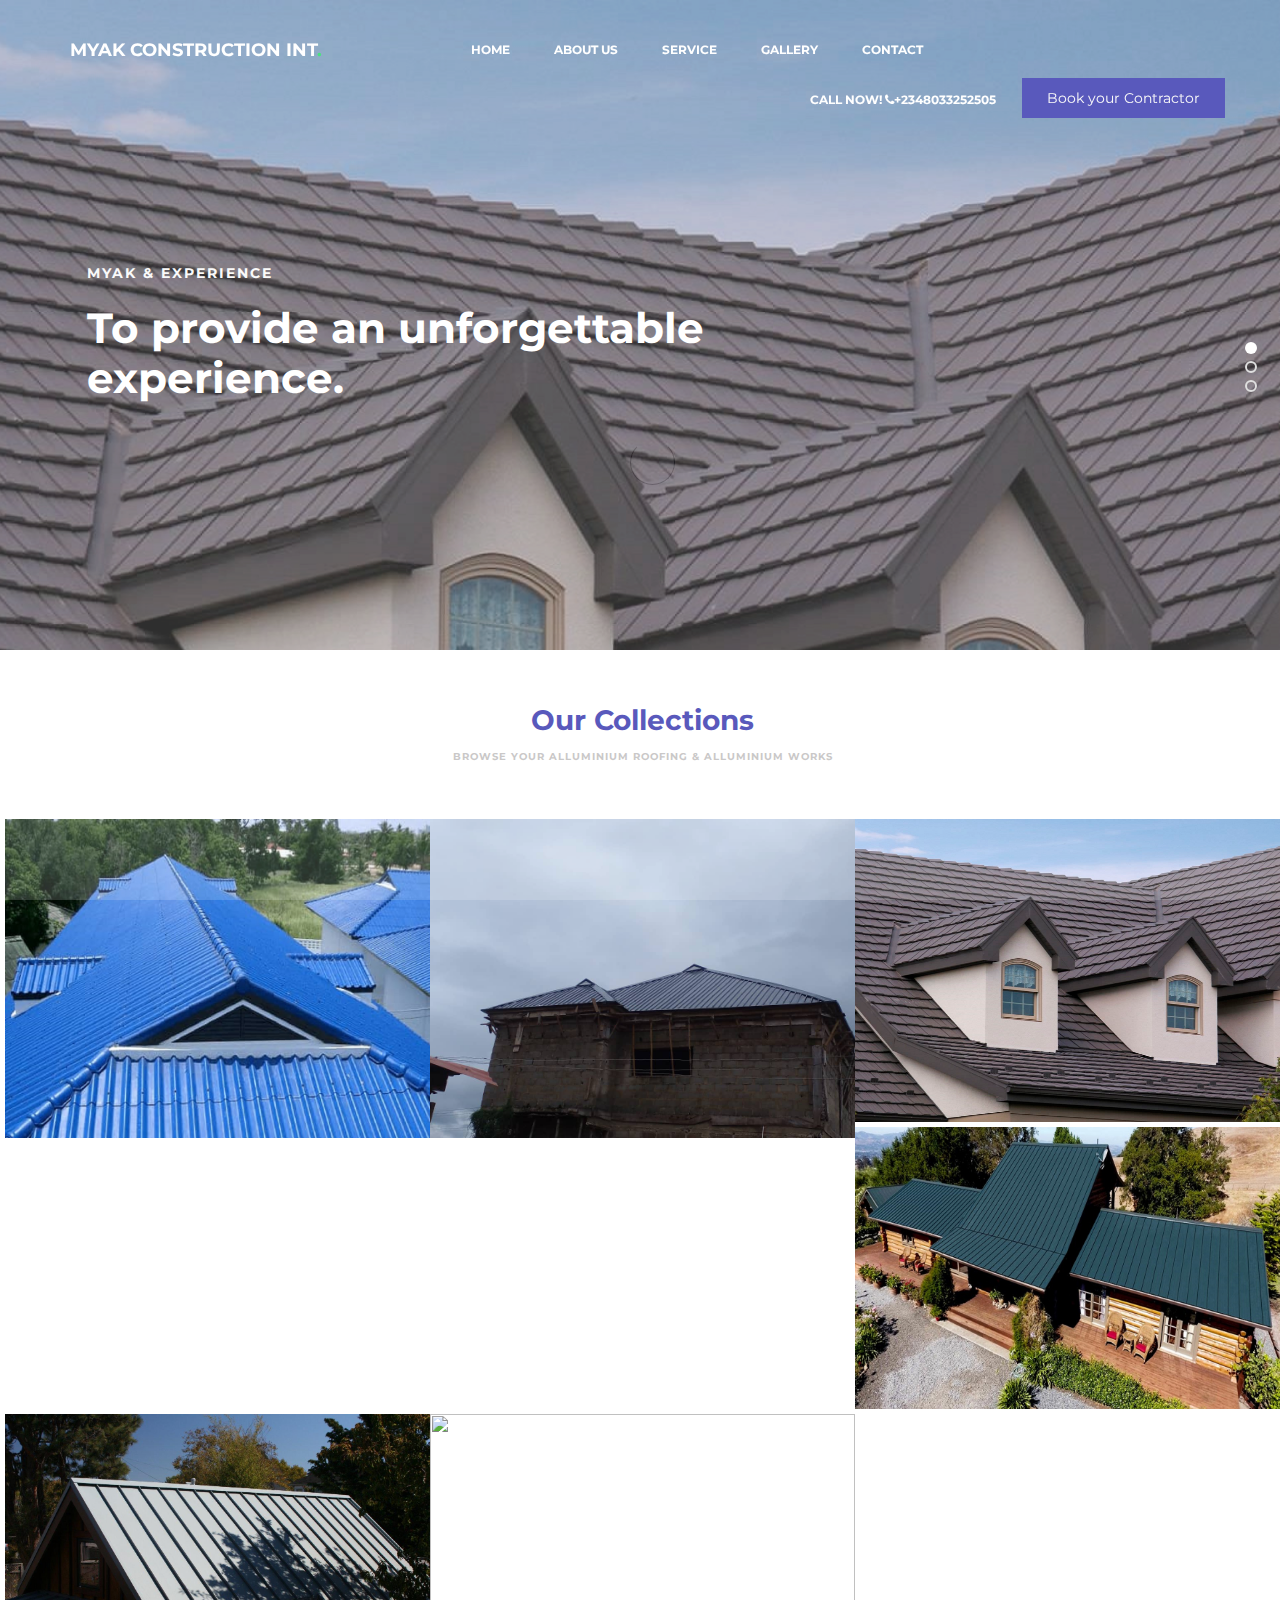
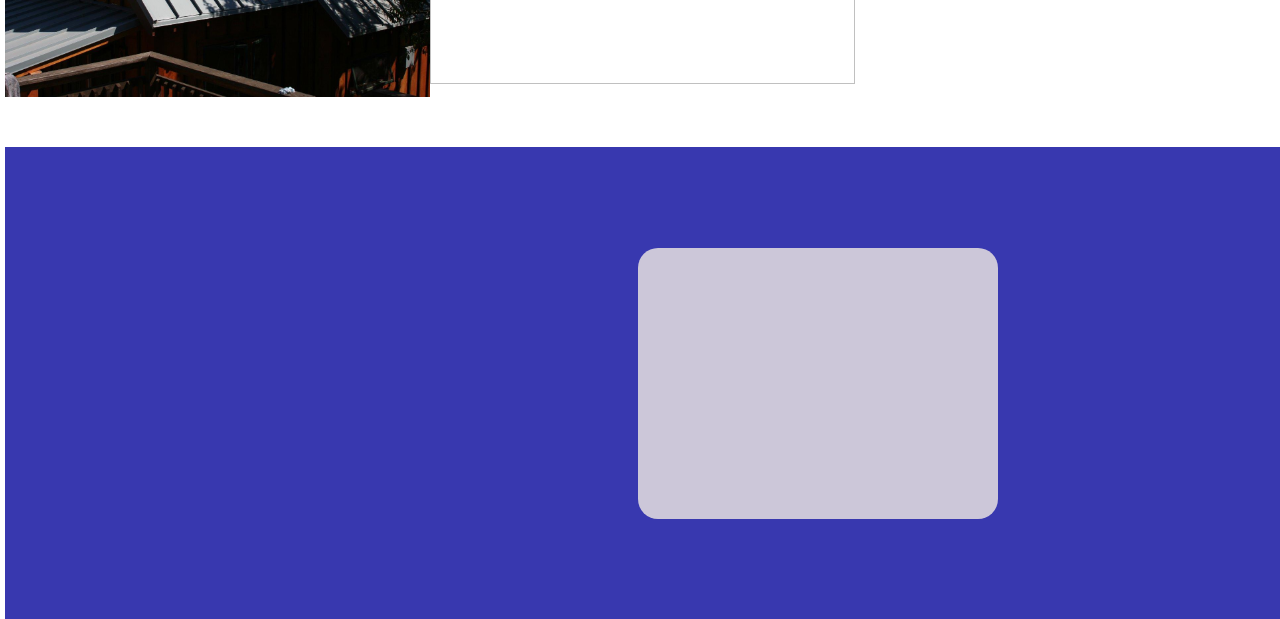
==== MYAK/allum roof.html @ 4c897f41 "Add files via upload" ====
<!DOCTYPE html>
<html lang="en">
<link rel="shortcut icon" href="favicon.png" type="image/x-icon">
<head>

     <title>MYAK CONSTRUCTIONS</title>

     <meta charset="UTF-8">
     <meta http-equiv="X-UA-Compatible" content="IE=Edge">
     <meta name="description" content="">
     <meta name="keywords" content="">
     <meta name="author" content="">
     <meta name="viewport" content="width=device-width, initial-scale=1, maximum-scale=1">

     <link rel="stylesheet" href="css/bootstrap.min.css">
     <link rel="stylesheet" href="css/font-awesome.min.css">
     <link rel="stylesheet" href="css/animate.css">
     <link rel="stylesheet" href="css/owl.carousel.css">
     <link rel="stylesheet" href="css/owl.theme.default.min.css">
     <link rel="stylesheet" href="css/magnific-popup.css">

     <!-- MAIN CSS -->
     <link rel="stylesheet" href="css/allum roof.css">

</head>
<body>

     <!-- PRE LOADER -->
     <section class="preloader">
          <div class="spinner">

               <span class="spinner-rotate"></span>
               
          </div>
     </section>


     <!-- MENU -->
     <section class="navbar custom-navbar navbar-fixed-top" role="navigation">
          <div class="container">

               <div class="navbar-header">
                    <button class="navbar-toggle" data-toggle="collapse" data-target=".navbar-collapse">
                         <span class="icon icon-bar"></span>
                         <span class="icon icon-bar"></span>
                         <span class="icon icon-bar"></span>
                    </button>

                    <!-- lOGO TEXT HERE -->
                    <a href="index.html" class="navbar-brand">MYAK CONSTRUCTION INT<span>.</span></a>
               </div>

               <!-- MENU LINKS -->
               <div class="collapse navbar-collapse">
                    <ul class="nav navbar-nav navbar-nav-first">
                         <li><a href="index.html" class="smoothScroll">Home</a></li>
                         <li><a href="index.html#about" class="smoothScroll">About Us</a></li>
                         <li class="menu-wrap smoothScroll">
                              <ul class="menu">
                                  <li class="menu-item">
                                   <a href="#">Service</a>
                                      <ul class="drop-menu">
                                          <li class="drop-menu-item">
                                              <a href="allum roof.html" class="air">Alluminium Roofing</a>
                                          </li>
                                          <li class="drop-menu-item">
                                              <a href="gerr roof.html" class="air">Gerrard Roofing</a>
                                          </li>
                                          <li class="drop-menu-item">
                                              <a href="roof gut.html" class="air">PVC Roof Gutter</a>
                                          </li>
                                          <li class="drop-menu-item">
                                             <a href="allum win.html" class="air">Alluminium Windows</a>
                                         </li>
                                         <li class="drop-menu-item">
                                             <a href="tiling.html" class="air">Tiling</a>
                                         </li>
                                         <li class="drop-menu-item">
                                             <a href="pop.html" class="air">P.O.P</a>
                                         </li>
                                      </ul>
                                  </li>
                              </ul>
                         </li>
                         <li><a href="#menu" class="smoothScroll">Gallery</a></li>
                         <li><a href="index.html#contact" class="smoothScroll">Contact</a></li>
                    </ul>

                    <ul class="nav navbar-nav navbar-right">
                         <li><a href="#">Call Now! <i class="fa fa-phone"></i>+2348033252505</a></li>
                         <a href="#footer" class="section-btn">Book your Contractor</a>
                    </ul>
               </div>

          </div>
     </section>


     <!-- HOME -->
     <section id="home" class="slider" data-stellar-background-ratio="0.5">
          <div class="row">

                    <div class="owl-carousel owl-theme">
                         <div class="item item-first">
                              <div class="caption">
                                   <div class="container">
                                        <div class="col-md-8 col-sm-12">
                                             <h3>MYAK &amp; Experience</h3>
                                             <h1>To provide an unforgettable experience.</h1>
                                             <!-- <a href="#team" class="section-btn btn btn-default smoothScroll"></a> -->
                                        </div>
                                   </div>
                              </div>
                         </div>

                         <div class="item item-second">
                              <div class="caption">
                                   <div class="container">
                                        <div class="col-md-8 col-sm-12">
                                             <h3>Your Perfect Roofing</h3>
                                             <h1>The best collection of Alluminium here</h1>
                                             <!-- <a href="#menu" class="section-btn btn btn-default smoothScroll">Discover Comfort</a> -->
                                        </div>
                                   </div>
                              </div>
                         </div>

                         <div class="item item-third">
                              <div class="caption">
                                   <div class="container">
                                        <div class="col-md-8 col-sm-12">
                                             <h3>New Alluminium Roofing in Town</h3>
                                             <h1>Enjoy our special Collections</h1>
                                             <a href="#menu" class="section-btn btn btn-default smoothScroll">Collections</a>
                                        </div>
                                   </div>
                              </div>
                         </div>
                    </div>

          </div>
     </section>


     <!-- ABOUT -->
     <!-- <section id="about" data-stellar-background-ratio="0.5">
          <div class="container">
               <div class="row">

                    <div class="col-md-6 col-sm-12">
                         <div class="about-info">
                              <div class="section-title wow fadeInUp" data-wow-delay="0.2s">
                                   <h4>Read our story</h4>
                                   <h2>We've proven capability and expertise since 2001</h2>
                              </div>

                              <div class="wow fadeInUp" data-wow-delay="0.4s">
                                   <p>Myak Construction core operational interest and competence are<br>
                                        -Building <br>
                                        -Roofing (Gerrard stone coated roof tiles and longspan Aluminium roofing) <br>
                                        -Wood work and Steel trusses <br>
                                        -Concrete facial and other forms of construction support services
                                   </p>
                                   <p>We have proven capability and expertise to completely co-ordinate and manage projects for private and public sectors since 2001.
                                   </p>
                                   <p>We are registered and licensed to operate in Nigeria to carry out Building construction, Civil Engineering and Construction Support services.
                                   </p>
                                   <p>Our vision is to achieve unhindered growth by meeting customers need in every respect  </p>
                                   <p>We are committed to timely completion and customer satisfaction</p>
                              </div>
                         </div>
                    </div>

                    <div class="col-md-6 col-sm-12">
                         <div class="wow fadeInUp about-image" data-wow-delay="0.6s">
                              <img src="resource/ceo.png" class="img-responsive" alt="">
                              <p>C.E.O</p>
                         </div>
                    </div>
                    
               </div>
          </div>
     </section> -->


     <!-- TEAM -->
     <!-- <section id="team" data-stellar-background-ratio="0.5" style="margin-bottom: -10rem;">
          <div class="container">
               <div class="row">

                    <div class="col-md-12 col-sm-12">
                         <div class="section-title wow fadeInUp" data-wow-delay="0.1s">
                              <h2>Why should you choose our product?</h2><hr> -->
                              <!-- <h4>They are Creative &amp; Humble</h4> -->
                         <!-- </div>
                    </div>

                    <div class="col-md-4 col-sm-4">
                         <div class="team-thumb wow fadeInUp" data-wow-delay="0.2s">
                              <img src="resource/s&w shind.jpg" class="img-responsive" alt="">
                                   <div class="team-hover">
                                        <div class="team-item">
                                             <h4 style="font-size: 4rem;">Best Quality</h4>
                                             <hr><h4>We always prioritize customer satisfaction over everything</h4>  -->
                                             <!-- <ul class="social-icon">
                                                  <li><a href="#" class="fa fa-instagram"></a></li>
                                                  <li><a href="#" class="fa fa-envelope-o"></a></li>
                                             </ul> -->
                                        <!-- </div>
                                   </div>
                         </div>
                         <div class="team-info">
                              <h3 style="color: blue;">Gerrard Roof (Shingles)</h3>
                             
                         </div>
                    </div>

                    <div class="col-md-4 col-sm-4">
                         <div class="team-thumb wow fadeInUp" data-wow-delay="0.4s">
                              <img src="resource/tile1.jpg" class="img-responsive" alt="">
                                   <div class="team-hover">
                                        <div class="team-item">
                                             <h4 style="font-size: 4rem;">International Standard</h4>
                                             <hr><h4>We already have international standards, and we often import abroad.</h4> -->
                                             <!-- <ul class="social-icon">
                                                  <li><a href="#" class="fa fa-instagram"></a></li>
                                                  <li><a href="#" class="fa fa-envelope-o"></a></li>
                                             </ul> -->
                                        <!-- </div>
                                   </div>
                         </div>
                         <div class="team-info">
                              <h3 style="color: blue;">Floor Tiles</h3>
                            
                         </div>
                    </div>

                    <div class="col-md-4 col-sm-4" >
                         <div class="team-thumb wow fadeInUp" data-wow-delay="0.6s">
                              <img src="resource/allum2.jpg" class="img-responsive" alt="">
                                   <div class="team-hover">
                                        <div class="team-item">
                                             <h4 style="font-size: 4rem;">Long Warranty</h4>
                                             <hr><h4>All the products we provide have a long Warranty up to 2-3 years</h4> -->
                                             <!-- <ul class="social-icon">
                                                  <li><a href="#" class="fa fa-instagram"></a></li>
                                                  <li><a href="#" class="fa fa-envelope-o"></a></li>
                                             </ul> -->
                                        </div>
                                   </div>
                         <!-- </div>
                         <div class="team-info">
                              <h3 style="color: blue;">Alluminium</h3>
                              
                         </div>
                    </div>
                    
               </div>
          </div>
     </section>
     <section id="team" data-stellar-background-ratio="0.5" style="margin-top: -10rem; ">
          <div class="container">
               <div class="row">

                    <div class="col-md-4 col-sm-4">
                         <div class="team-thumb wow fadeInUp" data-wow-delay="0.2s">
                              <img src="resource/allum roof1.jpg" class="img-responsive" alt="">
                                   <div class="team-hover">
                                        <div class="team-item">
                                             <h4 style="font-size: 4rem;">Best Quality</h4>
                                             <hr><h4>We always prioritize customer satisfaction over everything</h4>  -->
                                             <!-- <ul class="social-icon">
                                                  <li><a href="#" class="fa fa-instagram"></a></li>
                                                  <li><a href="#" class="fa fa-envelope-o"></a></li>
                                             </ul> -->
                                        <!-- </div>
                                   </div>
                         </div>
                         <div class="team-info">
                              <h3 style="color: blue;">Alluminium Roof</h3>
                        
                         </div>
                    </div>

                    <div class="col-md-4 col-sm-4">
                         <div class="team-thumb wow fadeInUp" data-wow-delay="0.4s">
                              <img src="resource/roof gut.jpg" class="img-responsive" alt="">
                                   <div class="team-hover">
                                        <div class="team-item">
                                             <h4 style="font-size: 4rem;">International Standard</h4>
                                             <hr><h4>We already have international standards, and we often import abroad.</h4> -->
                                             <!-- <ul class="social-icon">
                                                  <li><a href="#" class="fa fa-instagram"></a></li>
                                                  <li><a href="#" class="fa fa-envelope-o"></a></li>
                                             </ul> -->
                                        <!-- </div>
                                   </div>
                         </div>
                         <div class="team-info">
                              <h3 style="color: blue;">PVC Roof Gutter</h3>
                            
                         </div>
                    </div>

                    <div class="col-md-4 col-sm-4">
                         <div class="team-thumb wow fadeInUp" data-wow-delay="0.6s">
                              <img src="resource/pop.jpg" class="img-responsive" alt="">
                                   <div class="team-hover">
                                        <div class="team-item">
                                             <h4 style="font-size: 4rem;">Long Warranty</h4>
                                             <hr><h4>All the products we provide have a long Warranty up to 2-3 years</h4> -->
                                             <!-- <ul class="social-icon">
                                                  <li><a href="#" class="fa fa-instagram"></a></li>
                                                  <li><a href="#" class="fa fa-envelope-o"></a></li>
                                             </ul> -->
                                        <!-- </div>
                                   </div>
                         </div>
                         <div class="team-info">
                              <h3 style="color: blue;">P.O.P</h3>
                              
                         </div>
                    </div>
                    
               </div>
          </div>
     </section> -->


     <!-- MENU-->
     <section id="menu" data-stellar-background-ratio="0.5" style="margin-top: -5rem; margin-bottom: 5rem;">
          <div class="container">
               <div class="row">

                    <div class="col-md-12 col-sm-12">
                         <div class="section-title wow fadeInUp" data-wow-delay="0.1s">
                              <h2>Our Collections</h2>
                              <h4>Browse your Alluminium Roofing &amp; Alluminium works</h4>
                         </div>
                    </div>

                    <div class="col-md-4 col-sm-6" style="margin-top: 0.5rem;">
                         <!-- MENU THUMB -->
                         <div class="menu-thumb">
                              <a href="resource/allum12.jpg" class="image-popup" title="">
                                   <img src="resource/allum12.jpg" class="img-responsive" alt="Roof">

                                   <div class="menu-info">
                                        <div class="menu-item">
                                             <h3>Roofing</h3>
                                             <p>Any kind of roofing</p>
                                        </div>
                                        
                                   </div>
                              </a>
                         </div>
                    </div>

                    <div class="col-md-4 col-sm-6" style="margin-top: 0.5rem;">
                         <!-- MENU THUMB -->
                         <div class="menu-thumb">
                              <a href="resource/allum roof.jpg" class="image-popup" title="Alluminium Roof">
                                   <img src="resource/allum roof.jpg" class="img-responsive" alt="">

                                   <div class="menu-info">
                                        <div class="menu-item">
                                             <h3>Alluminium Roofing</h3>
                                             <p>All kinds of alluminium roofing</p>
                                        </div>
                                        
                                   </div>
                              </a>
                         </div>
                    </div>

                    <div class="col-md-4 col-sm-6" style="margin-top: 0.5rem;">
                         <!-- MENU THUMB -->
                         <div class="menu-thumb">
                              <a href="resource/all 02.jpg" class="image-popup" title="Alluminiun">
                                   <img src="resource/all 02.jpg" class="img-responsive" alt="" style="height: 30.3rem;">

                                   <div class="menu-info">
                                        <div class="menu-item">
                                             <h3>Alluminium Roofing</h3>
                                             <p>All kinds of Alluminium Roof</p>
                                        </div>
                                        
                                   </div>
                              </a>
                         </div>
                    </div>

                    <div class="col-md-4 col-sm-6"style="margin-top: 0.5rem;">
                         <!-- MENU THUMB -->
                         <div class="menu-thumb">
                              <a href="resource/Wedge roofing.jpg" class="image-popup" title="Roofing">
                                   <img src="resource/Wedge roofing.jpg" class="img-responsive" alt="">

                                   <div class="menu-info">
                                        <div class="menu-item">
                                             <h3>Alluminiun Wedge Roofing</h3>
                                             <p>All kinds of Alluminium Roofing</p>
                                        </div>
                                        
                                   </div>
                              </a>
                         </div>
                    </div>

                    <div class="col-md-4 col-sm-6" style="margin-top: 0.5rem;">
                         <!-- MENU THUMB -->
                         <div class="menu-thumb">
                              <a href="resource/allum7.jpg" class="image-popup" title="Alluminium Roof">
                                   <img src="resource/allum7.jpg" class="img-responsive" alt="">

                                   <div class="menu-info">
                                        <div class="menu-item">
                                             <h3>Alluminium Roof</h3>
                                             <p>Customised Designs of Alluminium Roof</p>
                                        </div>
                                       
                                   </div>
                              </a>
                         </div>
                    </div>

                    <div class="col-md-4 col-sm-6" style="margin-top: 0.5rem;">
                         <!-- MENU THUMB -->
                         <div class="menu-thumb">
                              <a href="resource/allum 87.jpg" class="image-popup" title="Alluminium">
                                   <img src="resource/allum 87.jpg" class="img-responsive" alt="" style="height: 27rem;">

                                   <div class="menu-info">
                                        <div class="menu-item">
                                             <h3>Alluminium Roofing</h3>
                                             <p>Every thing for your Comfort and Looks</p>
                                        </div>
                                       
                                   </div>
                              </a>
                         </div>
                    </div>


               </div>
          </div>
     </section>


     <!-- TESTIMONIAL -->
     <!-- <section id="testimonial" data-stellar-background-ratio="0.5">
          <div class="overlay"></div>
          <div class="container">
               <div class="row">

                    <div class="col-md-12 col-sm-12">
                         <div class="section-title wow fadeInUp" data-wow-delay="0.1s">
                              <h2>Testimonials</h2>
                         </div>
                    </div>  

                    <div class="col-md-offset-2 col-md-8 col-sm-12">
                         <div class="owl-carousel owl-theme">
                              <div class="item">
                                   <p>The Variants that were available in the local brand store was fabulous and the 
                                        colours were heart-warming. Loved the shopping experience.</p>
                                        <div class="tst-author">
                                             <h4>Abhinash Davidson</h4>
                                             <span>Bhubaneshwar, India</span>
                                        </div>
                              </div>

                              <div class="item">
                                   <p>The texture combo on the Dining Collection are just WOW! Loved the Glossy B&W Finish..</p>
                                        <div class="tst-author">
                                             <h4>Abhishek Bhanja</h4>
                                             <span>Mumbai, India</span>
                                        </div>
                              </div>

                              <div class="item">
                                   <p>The imported classical designs were so much affordable that I almost forgot the section of Indian 
                                        Asthetics. Visiting the store is a must for me while buying furnitures.</p>
                                        <div class="tst-author">
                                             <h4>Shantanu Kumar</h4>
                                             <span>Chennai, India</span>
                                        </div>
                              </div>

                         </div>
                    </div>

               </div>
          </div>
     </section>   -->


     <!-- CONTACT -->
     <!-- <section id="contact" data-stellar-background-ratio="0.5">
          <div class="container">
               <div class="row"> -->
	<!-- How to change your own map point
            1. Go to Google Maps
            2. Click on your location point
            3. Click "Share" and choose "Embed map" tab
            4. Copy only URL and paste it within the src="" field below
	-->
                    <!-- <div class="wow fadeInUp col-md-6 col-sm-12" data-wow-delay="0.4s">
                         <div id="google-map">
                              <div class="mapouter"><div class="gmap_canvas" style="border-radius: 2rem;"><iframe class="gmap_iframe" width="100%" frameborder="0" border-radius="2rem" scrolling="no" marginheight="0" marginwidth="0" src="https://maps.google.com/maps?width=600&amp;height=400&amp;hl=en&amp;q=No 72 Ologun Eru road. Beside Tundson Filling Station.  Ologun Eru, Ibadan&amp;t=p&amp;z=14&amp;ie=UTF8&amp;iwloc=B&amp;output=embed"></iframe><a href="https://connectionsgame.org/">Connections NYT</a></div><style>.mapouter{position:relative;text-align:right;width:100%;height:400px;}.gmap_canvas {overflow:hidden;background:none!important;width:100%;height:400px;}.gmap_iframe {height:400px!important;}</style></div>
                         </div>
                    </div>    

                    <div class="col-md-6 col-sm-12">

                         <div class="col-md-12 col-sm-12">
                              <div class="section-title wow fadeInUp" data-wow-delay="0.1s">
                                   <h2>Contact Us</h2>
                              </div>
                         </div> -->

                         <!-- CONTACT FORM -->
                         <!-- <form action="#" method="post" class="wow fadeInUp" id="contact-form" role="form" data-wow-delay="0.8s"> -->

                              <!-- IF MAIL SENT SUCCESSFUL  // connect this with custom JS -->
                              <!-- <h6 class="text-success">Your message has been sent successfully.</h6> -->
                              
                              <!-- IF MAIL NOT SENT -->
                              <!-- <h6 class="text-danger">E-mail must be valid and message must be longer than 1 character.</h6> -->

                              <!-- <div class="col-md-6 col-sm-6">
                                   <input type="text" class="form-control" id="cf-name" name="name" placeholder="Full name">
                              </div> -->

                              <!-- <div class="col-md-6 col-sm-6">
                                   <input type="email" class="form-control" id="cf-email" name="email" placeholder="Email address">
                              </div> -->

                              <!-- <div class="col-md-12 col-sm-12">
                                   <input type="text" class="form-control" id="cf-subject" name="subject" placeholder="Subject">

                                   <textarea class="form-control" rows="6" id="cf-message" name="message" placeholder="Tell about your project"></textarea>

                                   <button type="submit" class="form-control" id="cf-submit" name="submit" style="background-color: blue;">Send Message</button>
                              </div>
                         </form>
                    </div> -->

               <!-- </div>
          </div>
     </section>           -->


     <!-- FOOTER -->
     <footer id="footer" data-stellar-background-ratio="0.5">
          <div class="container">
               <div class="row">

                    <div class="col-md-3 col-sm-8">
                         <div class="footer-info">
                              <div class="section-title">
                                   <h2 class="wow fadeInUp" data-wow-delay="0.2s" style="color: white;">Find us</h2>
                              </div>
                              <address class="wow fadeInUp" data-wow-delay="0.4s" style="color: white;">
                                   <p style="color: white; font-size: 1.5rem;">myakconstruction01@gmail.com<br>No 72 Ologun Eru road.
                                        Beside Tundson Filling Station. 
                                        Ologun Eru, Ibadan<br>Nigeria</p>
                              </address>
                         </div>
                    </div>

                    <div class="col-md-3 col-sm-8">
                         <div class="footer-info">
                              <div class="section-title">
                                   <h2 class="wow fadeInUp" data-wow-delay="0.2s" style="color: white;">Reservation</h2>
                              </div>
                              <address class="wow fadeInUp" data-wow-delay="0.4s" style="color: white;">
                                   <p style="color: white; font-size: 1.5rem;">+234-803-325-505</p>
                                   
                              </address>
                         </div>
                    </div>

                    <div class="col-md-4 col-sm-8">
                         <div class="footer-info footer-open-hour">
                              <div class="section-title">
                                   <h2 class="wow fadeInUp" data-wow-delay="0.2s">Open Hours</h2>
                              </div>
                              <div class="wow fadeInUp" data-wow-delay="0.4s">
                                   <p>Monday: Closed</p>
                                   <div>
                                        <strong>Monday to Friday</strong>
                                        <p>10:00 AM - 5:00 PM</p>
                                   </div>
                                   <div>
                                        <strong>Saturday - Sunday</strong>
                                        <p>11:00 AM - 5:00 PM</p>
                                   </div>
                              </div>
                         </div>
                    </div>

                    <div class="col-md-2 col-sm-4">
                         <ul class="wow fadeInUp social-icon" data-wow-delay="0.4s">
                              <li><a href="#" class="fa fa-facebook" attr="facebook icon" style="color: white;"></a></li>
                              <li><a href="#" class="fa fa-twitter" style="color: white;"></a></li>
                              <li><a href="#" class="fa fa-instagram" style="color: white;"></a></li>
                              <li><a href="myakconstruction01@gmail.com" class="fa fa-google" style="color: white;"></a></li>
                         </ul>

                         <div class="wow fadeInUp copyright-text" data-wow-delay="0.8s" style="color: white;"> 
                              <p style="color: white; font-size: 1.5rem;"><br>Copyright &copy; 2023 <br> MYAK. <br>All rights reserved.
                                   <br><br>Made with Love by
                                   <a class="copyright-text" href="https://github.com/yungzfrosh" style="color: white; font-size: 1.5rem;">Knight_Web</a>.</p>
                         </div>
                    </div>
                    
               </div>
          </div>
     </footer>

     <!-- SCRIPTS -->
     <script src="js/jquery.js"></script>
     <script src="js/bootstrap.min.js"></script>
     <script src="js/jquery.stellar.min.js"></script>
     <script src="js/wow.min.js"></script>
     <script src="js/owl.carousel.min.js"></script>
     <script src="js/jquery.magnific-popup.min.js"></script>
     <script src="js/smoothscroll.js"></script>
     <script src="js/custom.js"></script>

</body>
</html>
---- MYAK/css/allum roof.css ----
@import url('https://fonts.googleapis.com/css?family=Montserrat:400,700');

body {
  background: #ffffff;
  font-family: 'Montserrat', sans-serif;
  overflow-x: hidden;
  padding-left: 0.5rem;
}



/*---------------------------------------
   TYPOGRAPHY              
-----------------------------------------*/

h1,h2,h3,h4,h5,h6 {
  font-weight: bold;
  line-height: inherit;
}
hr{
  background-color: rgb(56, 56, 175);
  height: 0.2rem;
  margin-top: -0.5rem;
  width: 22rem;
}

h1 {
  color: #252525;
  font-size: 3em;
  line-height: 50px;
}

h2 {
  color: rgb(56, 56, 175);
  font-size: 2em;
  padding-bottom: 10px;
}

h3 {
  font-size: 1.5em;
  margin-bottom: 0;
}

h3,
h3 a {
  color: #454545;
}

p {
  color: #757575;
  font-size: 14px;
  font-weight: normal;
  line-height: 24px;
}



/*---------------------------------------
   GENERAL               
-----------------------------------------*/

html{
  -webkit-font-smoothing: antialiased;
}

a {
  color: #252525;
  -webkit-transition: 0.5s;
  transition: 0.5s;
  text-decoration: none !important;
}

a:hover, a:active, a:focus {
  color: #ce3232;
  outline: none;
}

::-webkit-scrollbar{
  width: 8px;
  height: 8px;
}

::-webkit-scrollbar-thumb {
  cursor: pointer;
  background: #000000;
}

.section-title {
  padding-bottom: 40px;
}

.section-title h2 {
  margin: 0;
}

.section-title h4 {
  color: #bfbdbd;
  font-size: 10px;
  letter-spacing: 1px;
  text-transform: uppercase;
  margin-top: 0;
}

.overlay {
  background: rgba(0,0,0,0.5);
  position: absolute;
  top: 0;
  right: 0;
  bottom: 0;
  left: 0;
  width: 100%;
  height: 100%;
}

section {
  position: relative;
  padding: 100px 0;
}

#team, 
#menu,
#testimonial {
  text-align: center;
}

.about-image img,
.team-thumb img {
  width: 100%;
  margin-left: 5rem;
  margin-top: -10rem;
}

#google-map iframe {
  border: 0;
  width: 100%;
  height: 390px;
}
.menu, .drop-menu {
  list-style-type: none;
  padding: 0;
  margin: 0;
}

.menu-item {
  display: inline-block;
  padding-top: 1rem;
  position: relative;
}

.menu-item a {
  text-decoration: none;
  padding: 6px 10px;
  color: #fff;
  display: block;
}

.drop-menu {
  display: none;
  position: absolute;
  min-width: 100px;
  box-shadow: 0 2px 5px 0 rgba(0,0,0,.16), 0 2px 10px 0 rgba(0,0,0,.12);
}

.drop-menu-item {
  width: 100%;
}

/* .drop-menu-item:hover {
  background-color: #eee;
} */

.drop-menu-item a {
  color: #555;
}

.menu-item:hover .drop-menu {
  display: block;
}

/*---------------------------------------
   BUTTONS               
-----------------------------------------*/

.section-btn {
  background: rgb(56, 56, 175);
  border-radius: 0;
  border: 0;
  color: #f9f9f9;
  font-size: inherit;
  font-weight: normal;
  padding: 10px 25px;
  transition: 0.5s 0.2s;
}



/*---------------------------------------
     PRE LOADER              
-----------------------------------------*/

.preloader {
  position: fixed;
  top: 0;
  left: 0;
  width: 100%;
  height: 100%;
  z-index: 99999;
  display: flex;
  flex-flow: row nowrap;
  justify-content: center;
  align-items: center;
  background: none repeat scroll 0 0 #ffffff;
}

.spinner {
  border: 1px solid transparent;
  border-radius: 3px;
  position: relative;
}

.spinner:before {
  content: '';
  box-sizing: border-box;
  position: absolute;
  top: 50%;
  left: 50%;
  width: 45px;
  height: 45px;
  margin-top: -10px;
  margin-left: -10px;
  border-radius: 50%;
  border: 1px solid #575757;
  border-top-color: #ffffff;
  animation: spinner .9s linear infinite;
}

@-webkit-@keyframes spinner {
  to {transform: rotate(360deg);}
}

@keyframes spinner {
  to {transform: rotate(360deg);}
}




/*---------------------------------------
    MENU              
-----------------------------------------*/

.custom-navbar {
  border: none;
  margin-bottom: 0;
  padding: 25px 0;
}

.custom-navbar .navbar-brand {
  color: #ffffff;
  font-size: 18px;
  font-weight: bold;
}

.custom-navbar .navbar-brand span {
  color: rgb(38, 219, 101);
}

.top-nav-collapse {
  background: #ffffff;
}

.custom-navbar .navbar-nav.navbar-nav-first {
  margin-left: 8em;
}

.custom-navbar .navbar-nav.navbar-right li a {
  padding-right: 12px;
  padding-left: 12px;
}

.custom-navbar .navbar-nav.navbar-right .section-btn {
  display: inline-block;
  margin: 0.2em 0 0 1em;
}

.custom-navbar .navbar-nav.navbar-right .section-btn:hover {
  background: rgb(38, 219, 101);
  color: #ffffff;
}

.custom-navbar .navbar-nav.navbar-right .section-btn:focus {
  color: #ffffff;
}

.custom-navbar .navbar-nav.navbar-right .section-btn a {
  padding: 10px 25px;
}

.custom-navbar .nav .section-btn a:hover {
  color: #ffffff;
}

.custom-navbar .nav li a {
  font-size: 12px;
  font-weight: bold;
  color: #ffffff;
  padding-right: 22px;
  padding-left: 22px;
  text-transform: uppercase;
}

.custom-navbar .nav li a:hover {
  background: transparent;
  color:rgb(56, 56, 175);
}

.custom-navbar .navbar-nav > li > a:hover,
.custom-navbar .navbar-nav > li > a:focus {
  background-color: transparent;
}

.custom-navbar .nav li.active > a {
  background-color: transparent;
  color: rgb(38, 219, 101);
}

.custom-navbar .navbar-toggle {
  border: none;
  padding-top: 10px;
}

.custom-navbar .navbar-toggle {
  background-color: transparent;
}

.custom-navbar .navbar-toggle .icon-bar {
  background: #252525;
  border-color: transparent;
}

@media(min-width:768px) {
  .custom-navbar {
    border-bottom: 0;
    background: 0 0; 
  }

  .custom-navbar.top-nav-collapse {
    background: #ffffff;
    -webkit-box-shadow: 0 1px 30px rgba(0, 0, 0, 0.1);
    -moz-box-shadow: 0 1px 30px rgba(0, 0, 0, 0.1);
    box-shadow: 0 1px 30px rgba(0, 0, 0, 0.1);
    padding: 12px 0;
  }

  .top-nav-collapse .navbar-brand {
    color:rgb(56, 56, 175);
  }

  .top-nav-collapse .nav li a {
    color: #575757;
  }
  .top-nav-collapse .nav li .air{
    color: rgb(56, 56, 175);
  }

  .top-nav-collapse .nav .section-btn a {
    color: #ffffff;
  }
}



/*---------------------------------------
    HOME              
-----------------------------------------*/

#home {
  padding: 0;
}

#home h1 {
  color: #ffffff;
  padding-bottom: 30px;
}

#home h3 {
  color: #f9f9f9;
  font-size: 14px;
  line-height: inherit;
  letter-spacing: 2px;
  text-transform: uppercase;
  margin: 0;
}

@media (min-width: 768px) {
  .slider .col-md-8 {
    padding-left: 0;
  }
}

.slider .owl-dots {
  position: absolute;
  top: 50%;
  right: 2em;
  justify-content: center;
}

.owl-theme .owl-dots .owl-dot {
  display: block;
}

.owl-theme .owl-dots .owl-dot span {
  width: 12px;
  height: 12px;
  margin: 7px 10px;
  border: 2px solid #d9d9d9;
  background: transparent;
  display: block;
  -webkit-backface-visibility: visible;
  transition: opacity 200ms ease;
  border-radius: 30px;
}

.owl-theme .owl-dots .owl-dot.active span, .owl-theme .owl-dots .owl-dot:hover span {
  background-color: #ffffff;
  border-color: transparent;
}

.slider .caption {
  display: flex;
  justify-content: center;
  flex-direction: column;
  text-align: left;
  background-color: rgba(20,20,20,0.2);
  height: 100%;
  color: #fff;
  cursor: e-resize;
  padding: 4em 0 0 2em;
}

.slider .item {
  background-position: inherit;
  background-repeat: no-repeat;
  background-attachment: local;
  background-size: cover;
  height: 650px;
}

.slider .item-first {
  background-image: url(../resource/all\ 02.jpg);
  background-size: cover;
}

.slider .item-second {
  background-image: url(../resource/alumm.jpg);
  
}

.slider .item-third {
  background-image: url(../resource/all.jpg);
}

.slider .item-second .section-btn {
  background: rgb(56, 56, 175);
}

.slider .item-second .section-btn:hover {
  background: #ffffff;
}

.slider .item-third .section-btn {
  background: transparent;
  border: 1px solid #ffffff;
}

.slider .item-third .section-btn:hover,
.slider .item-third .section-btn:focus {
  background: rgb(56, 56, 175);
  border-color: transparent;
  color: #ffffff;
}



/*---------------------------------------
    ABOUT              
-----------------------------------------*/

#about {
  padding-bottom: 0;
}

.about-info {
  padding: 0 6em 5em 0;
}

.about-info .section-title {
  padding-bottom: 20px;
}

.about-image {
  position: absolute;
}



/*---------------------------------------
    TEAM              
-----------------------------------------*/

#team {
  background: #f9f9f9;
}

.team-thumb {
  position: relative;
  overflow: hidden;
  cursor: pointer;
}

.team-info {
  padding: 10px 30px 20px 30px;
}

.team-thumb .team-hover {
  position: absolute;
  background: rgb(56, 56, 175);
  width: 100%;
  height: 100%;
  top: 0;
  right: 0;
  bottom: 0;
  left: 0;
  text-align: center;
  opacity: 0;
  transform: translateY(100%);
  transition: 0.5s 0.2s;
}

.team-thumb:hover .team-hover {
  opacity: 0.95;
  transition-delay: 0.3s;
  transform: translateY(0);
}

.team-thumb img {
  transition: 0.5s 0.2s;
}

.team-thumb:hover img {
  transform: scale(1.2);
}

.team-thumb .social-icon li a {
  background: #292929;
  border-radius: 100%;
  width: 50px;
  height: 50px;
  line-height: 50px;
  color: #d9d9d9;
  font-size: 20px;
  margin: 15px 5px 0 5px;
}

.team-thumb .team-item {
  position: absolute;
  top: 50%;
  left: 50%;
  -webkit-transform: translate(-50%,-50%);
  -moz-transform: translate(-50%,-50%);
  transform: translate(-50%,-50%);
}

.team-item h4 {
  color: #ffffff;
}

.team-info p {
  color: #bfbdbd;
  font-size: 12px;
  font-weight: bold;
  letter-spacing: 1px;
  text-transform: uppercase;
  margin-top: 5px;
}



/*---------------------------------------
   MENU              
-----------------------------------------*/

#menu {
  padding-bottom: 0;
}

#menu .container {
  width: 100%;
}

#menu .col-md-4 {
  margin: 0;
  padding: 0;
}

.menu-thumb img {
  width: 100%;
  transition: 0.5s;
}

.menu-thumb:hover img {
  transform: scale(1.15);
}

#menu .menu-thumb {
  overflow: hidden;
  position: relative;
  cursor: pointer;
  width: 100%;
}

.menu-thumb .menu-info {
  position: absolute;
  top: 60%;
  left: 0px;
  right: 0px;
  bottom: 0px;
  text-align: left;
  padding: 25px 30px;
  transition: 0.5s 0.2s;
}

.menu-info .menu-item {
  float: left;
}

.menu-info .menu-price {
  float: right;
}

.menu-info .menu-price span {
  font-size: 20px;
  font-weight: bold;
  line-height: normal;
  display: block;
  margin-top: 10px;
}

.menu-thumb .menu-info h3,
.menu-thumb .menu-info p,
.menu-thumb .menu-info span {
  transform: translateY(100%);
  opacity: 0;
  display: block;
  transition: 0.5s 0.2s;
  color: #ffffff;
  z-index: 2;
  position: relative;
}

.menu-thumb .menu-info h3 {
  margin-top: 0;
}

.menu-thumb .menu-info p {
  color: #d9d9d9;
  text-transform: uppercase;
  font-size: 10px;
  font-weight: bold;
  letter-spacing: 1px;
}

.menu-thumb:hover .menu-info h3,
.menu-thumb:hover .menu-info p,
.menu-thumb:hover .menu-info span {
  transform: translateY(0px);
  opacity: 1;
}

.menu-thumb:hover .menu-info {
  background: rgba(0,0,0,0.8);
}



/*---------------------------------
    CONTACT             
-----------------------------------------*/

#contact .section-title {
  padding-bottom: 0;
}

#contact .text-success,
#contact .text-danger {
  display: none;
}

#contact .form-control {
  background: transparent;
  border: 0;
  border-bottom: 1px solid #dddddd;
  border-radius: 0;
  box-shadow: none;
  font-size: 14px;
  font-weight: normal;
  margin-bottom: 15px;
  transition: all ease-in-out 0.4s;
}

#contact .form-control:hover,
#contact .form-control:focus {
  border-bottom-color: #c9c9c9;
}

#contact input {
  height: 55px;
}

#contact button#cf-submit {
  background: #ce3232;
  border-radius: 0;
  border: 0;
  color: #ffffff;
  font-weight: bold;
  height: 50px;
}

#contact button#cf-submit:hover {
  background: #292929;
  color: #ffffff;
}



/*---------------------------------------
   FOOTER              
-----------------------------------------*/

footer {
  border-top: 1px solid rgb(56, 56, 175);
  padding: 120px 0;
  padding-bottom: 80px;
  background-color: rgb(56, 56, 175);
}

footer .section-title {
  padding-bottom: 10px;
}

footer h2 {
  font-size: 20px;
}

footer a,
footer p {
  color: #909090;
}

footer strong {
  color: #d9d9d9;
}

footer address p {
  margin-bottom: 0;
}

.footer-info,
footer .social-icon {
  margin-top: 20px;
}

.footer-open-hour {
  background-color: white;
  background: url('../resource/all-in-one.png') center center no-repeat transparent;
  background-size: cover;
  border-radius: 20px;
  margin-top: 0;
  padding: 40px 0 40px 80px;
  overflow: hidden;
  position: relative;
  z-index: 22;
  right: 20px;
  bottom: 20px;
  
}

.footer-open-hour::after {
  background: rgba(230, 225, 225, 0.85);
  content: "";
  position: absolute;
  top: 0;
  right: 0;
  bottom: 0;
  left: 0;
  width: 100%;
  height: 100%;
  z-index: -2222;
}

.footer-open-hour h2 {
  color: rgb(56, 56, 175);
}

.footer-open-hour p {
  color: rgb(56, 56, 175);
}

.footer-open-hour strong {
  color: rgb(56, 56, 175);
}



/*---------------------------------------
   SOCIAL ICON              
-----------------------------------------*/

.social-icon {
  position: relative;
  padding: 0;
  margin: 0;
}

.social-icon li {
  display: inline-block;
  list-style: none;
  margin-bottom: 5px;
}

.social-icon li a {
  border-radius: 100px;
  color: ;
  font-size: 15px;
  width: 35px;
  height: 35px;
  line-height: 35px;
  text-decoration: none;
  text-align: center;
  transition: all 0.4s ease-in-out;
  position: relative;
}

.social-icon li a:hover {
  background: grey;
  color: #ffffff;
}



/*---------------------------------------
   RESPONSIVE STYLES              
-----------------------------------------*/

@media screen and (max-width: 1170px) {
  .custom-navbar .navbar-nav.navbar-nav-first {
    margin-left: inherit;
  }
}


@media only screen and (max-width: 1200px) {
  .about-info {
    padding-right: 0;
  }

  .about-image {
    position: relative;
  }
}


@media only screen and (max-width: 992px) {
  section {
    padding: 60px 0;
  }

  .custom-navbar .section-btn {
    margin-left: 1em;
  }

  .slider .item {
    background-position: center;
  }

  .about-info {
    padding: 0;
  }

  .team-info {
    margin-bottom: 50px;
  }

  #menu .menu-thumb {
    width: 103%;
  }

  #testimonial {
    background-position: 50% 0 !important;
  }

  #google-map,
  .footer-info {
    margin-bottom: 50px;
  }
}


@media only screen and (min-width: 768px) and (max-width: 991px) {
  .custom-navbar .nav li a {
    padding-right: 10px;
    padding-left: 10px;
  }
}

@media only screen and (max-width: 767px) {
  h1 {
    font-size: 2.5em;
  }

  h1,h2,h3 {
    line-height: normal;
  }

  .custom-navbar {
    background: #ffffff;
    -webkit-box-shadow: 0 1px 30px rgba(0, 0, 0, 0.1);
    -moz-box-shadow: 0 1px 30px rgba(0, 0, 0, 0.1);
    box-shadow: 0 1px 30px rgba(0, 0, 0, 0.1);
    padding: 10px 0;
    text-align: center;
  }

  .custom-navbar .nav li a {
    line-height: normal;
    padding: 10px;
  }

  .custom-navbar .navbar-brand,
  .top-nav-collapse .navbar-brand {
    color: rgb(56, 56, 175);
    font-weight: 600;
  }

  .custom-navbar .nav li a,
  .top-nav-collapse .nav li a {
    color: rgb(56, 56, 175);
  }

  .custom-navbar .navbar-nav.navbar-right li {
    display: inline-block;
  }

  .custom-navbar .navbar-nav.navbar-right .section-btn {
    display: block !important;
    width: 50%;
    margin: 10px auto 10px auto;
    padding: 10px;
  }

  .custom-navbar .section-btn a {
    color: #ffffff !important;
  }

  .slider .caption {
    padding: 0;
  }

  .menu-thumb .menu-info {
    top: 80%;
  }

  footer {
    padding: 60px 0;
    padding-bottom: 60px;
  }

  .footer-open-hour {
    right: 0;
    bottom: 0;
    margin-top: 30px;
  }
}


@media only screen and (max-width: 580px) {
  h1 {
    font-size: 2.1em;
  }

  h2 {
    font-size: 1.8em;
  }

  .menu-thumb .menu-info {
    top: 60%;
  }
}
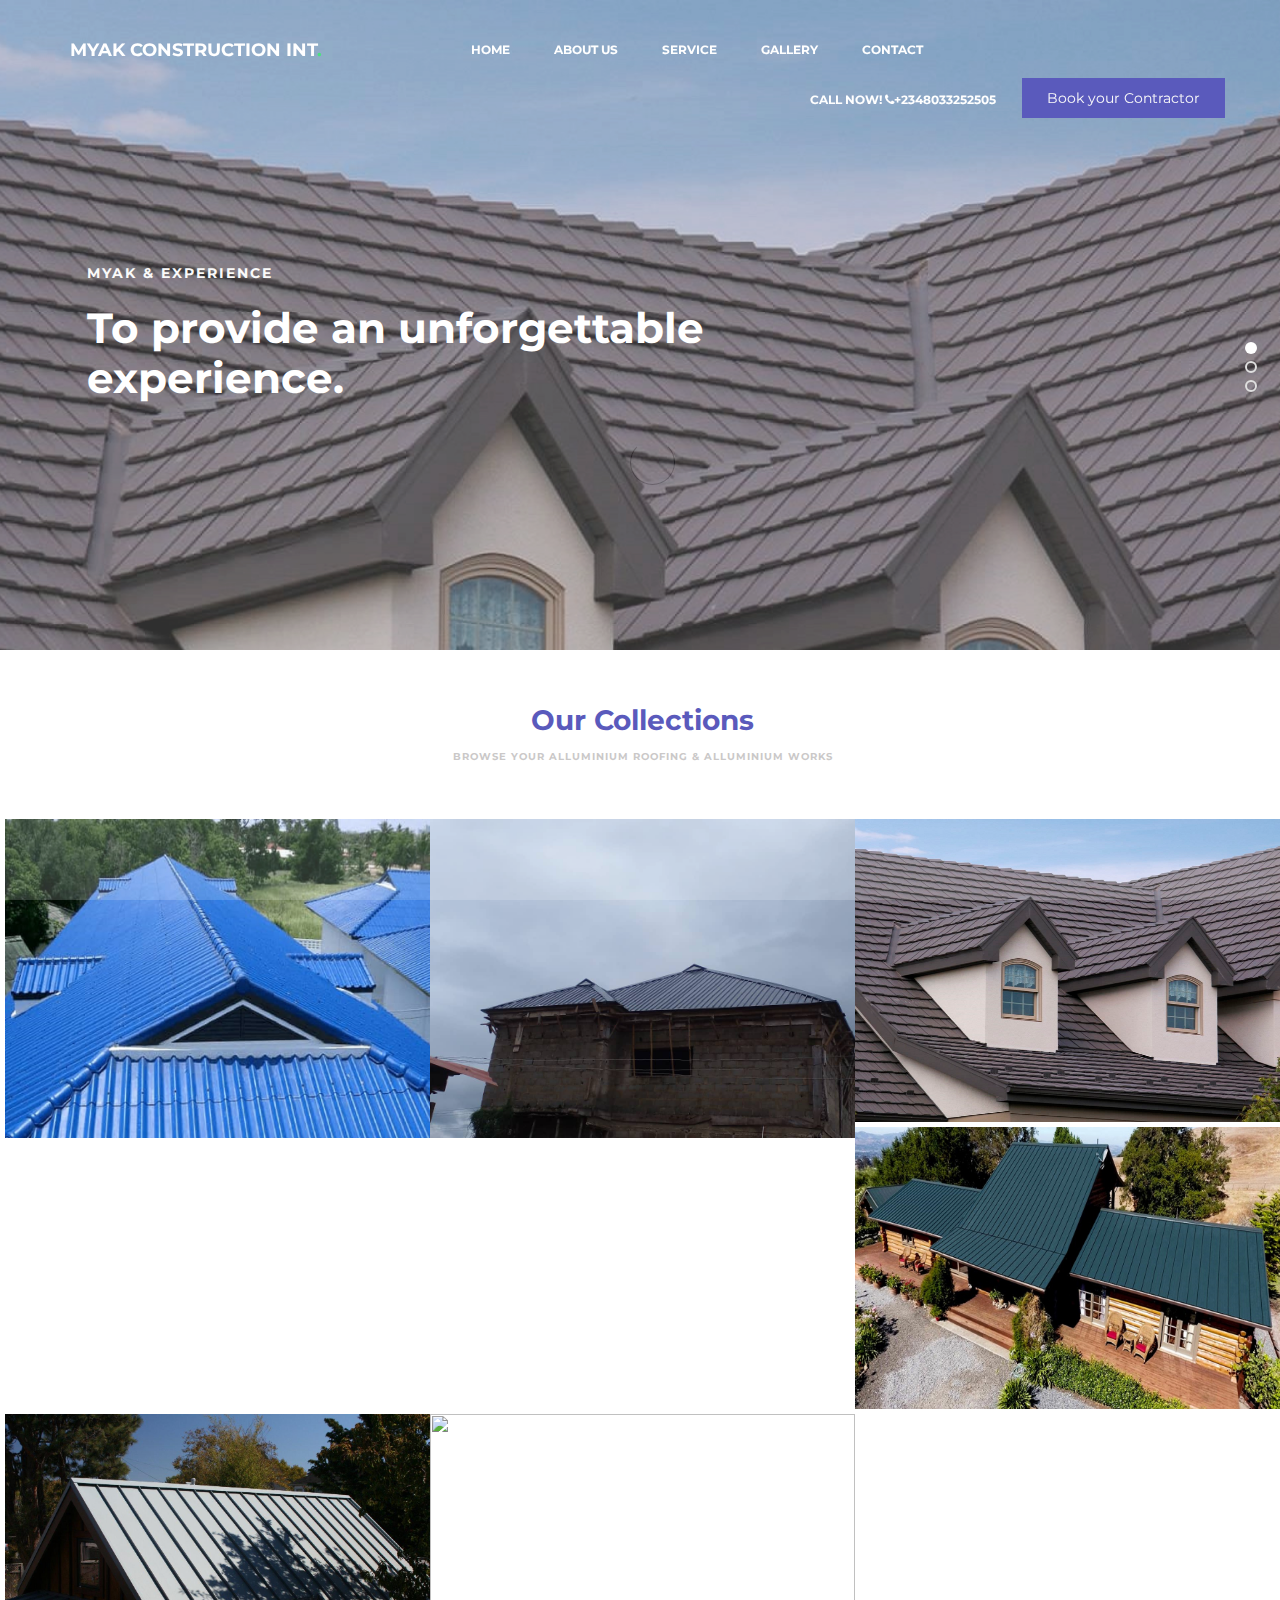
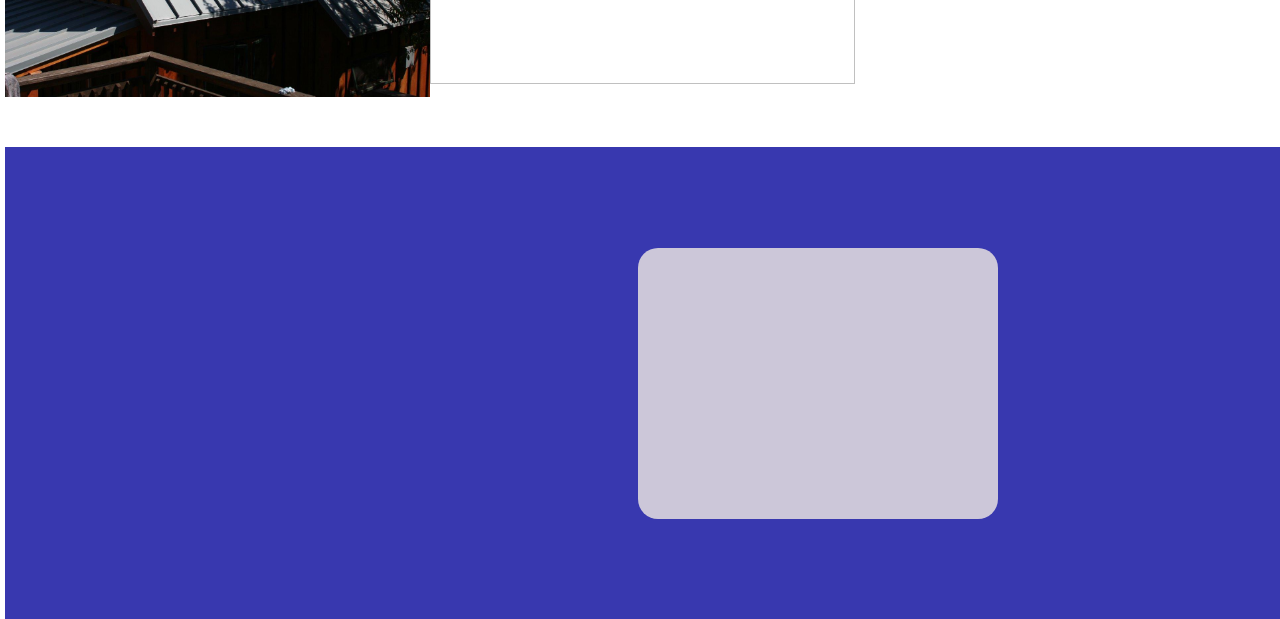
==== commit ca617a81: "allum roof.html" ====
--- a/MYAK/allum roof.html
+++ b/MYAK/allum roof.html
@@ -427,8 +427,8 @@
                     <div class="col-md-4 col-sm-6" style="margin-top: 0.5rem;">
                          <!-- MENU THUMB -->
                          <div class="menu-thumb">
-                              <a href="resource/allum 87.jpg" class="image-popup" title="Alluminium">
-                                   <img src="resource/allum 87.jpg" class="img-responsive" alt="" style="height: 27rem;">
+                              <a href="resource/aluMm.jpg" class="image-popup" title="Alluminium">
+                                   <img src="resource/aluMm.jpg" class="img-responsive" alt="" style="height: 27rem;">
 
                                    <div class="menu-info">
                                         <div class="menu-item">
